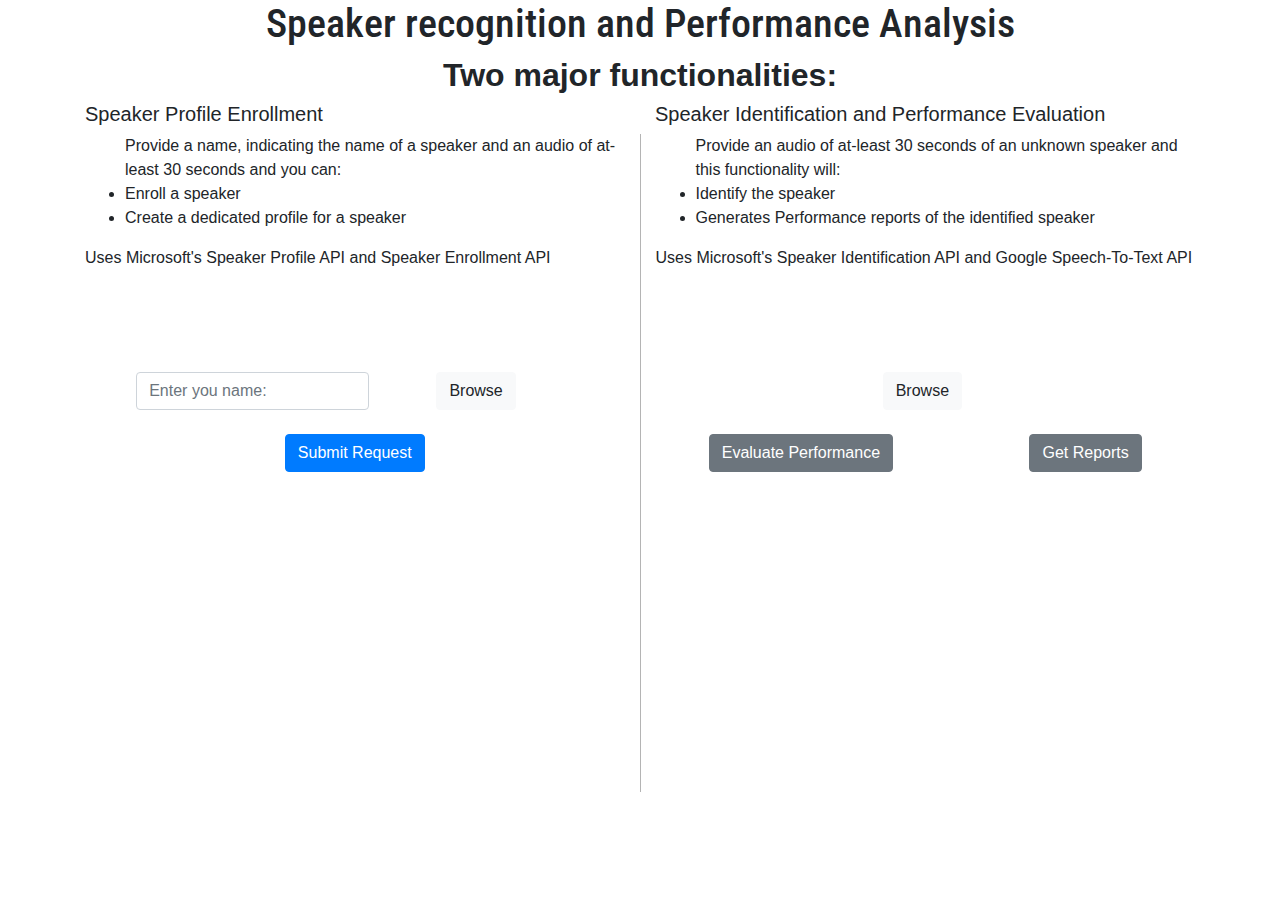
==== templates/index.html @ db1511aa "changed urls in index.js with host" ====
<html>
    <head>
        <meta content="text/html;charset=utf-8" http-equiv="Content-Type">
        <meta content="utf-8" http-equiv="encoding">
        <title>CC Project 2</title>
        <link rel="stylesheet" href="../static/css/bootstrap.min.css">
        <link rel="stylesheet" href="../static//css/style.css">
        <style>
            @import url('https://fonts.googleapis.com/css2?family=Roboto+Condensed:wght@700&display=swap');
        </style>
        <script
            src="https://code.jquery.com/jquery-3.4.1.min.js"
            integrity="sha256-CSXorXvZcTkaix6Yvo6HppcZGetbYMGWSFlBw8HfCJo="
            crossorigin="anonymous"></script>
        <script src = "../static/js/bootstrap.min.js"></script>
        <script src = "../static/js/index.js"></script>
    </head>
    <body>
        <div class="container">
            <div class="row">
                <div id="heading" class="col-lg-12">
                    <h1>Speaker recognition and Performance Analysis</h1>
                </div>
            </div>

            <div class="row">
                <h2 id="functionalities" class="col-lg-12">
                    Two major functionalities:
                </h2>
            </div>

            <div class="row">
                <div class="col">
                    <h5 class="sectionTitle">
                        Speaker Profile Enrollment
                    </h5>
                </div>
                <div class="col">
                    <h5 class="sectionTitle">
                        Speaker Identification and Performance Evaluation
                    </h5>
                </div>
            </div>

            <div class="row">
                <div class="col">
                    <ul class = "ulTextAlign">
                        Provide a name, indicating the name of a speaker and an audio of at-least 30 seconds and you can:
                        <li>Enroll a speaker</li>
                        <li>Create a dedicated profile for a speaker</li>
                    </ul>
                    <p class="usage">Uses Microsoft's Speaker Profile API and Speaker Enrollment API</p>
                </div>
                <div class="vline"></div>
                <div class="col">
                    <ul class = "ulTextAlign">
                        Provide an audio of at-least 30 seconds of an unknown speaker and this functionality will:
                        <li>Identify the speaker</li>
                        <li>Generates Performance reports of the identified speaker</li>
                    </ul>
                    <p class="usage">Uses Microsoft's Speaker Identification API and Google Speech-To-Text API</p>
                </div>
            </div>

            <div class="row">
                <div class="col">
                    <form class="form-inline">
                        <div class="form-group mb-2">
                            <label for="userName"
                                   class="sr-only">Name: </label>
                            <input class="form-control"
                                   type="text"
                                   style="margin-top: 5em; margin-left:3.2em; margin-right:3.2em"
                                   id="userName"
                                   placeholder="Enter you name:">
                        </div>
                        <div class="form-group mx-sm-3 mb-2">
                            <label class="btn btn-light"
                                   style = "margin-top: 5em; width: 100%;">
                                Browse <input type="file" id = "enrollmentFilePicker" hidden>
                            </label>
                        </div>
                    </form>
                    <div class="row">
                        <button type="button"
                                id = "submitProfileAndIdentification"
                                class="btn btn-primary mb-2"
                                style="margin: auto;"
                                onclick="onSubmitProfileAndEnrollClick(this)">Submit Request</button>
                    </div>
                </div>
                <div class="vl"></div>
                <div id="right" class="col">
                    <form class="form-inline">
                        <div class="form-group mx-sm-3 mb-2">
                            <label class="btn btn-light"
                                   style = "margin-top: 5em; margin-left: 13.2em; margin-right: 13.2em; width: 100%;">
                                Browse <input type="file" id = "identificationFilePicker" hidden>
                            </label>
                        </div>
                    </form>
                    <div class="row" style="align-content: center;">
                        <button type="button"
                                id = "performanceEvaluation"
                                class="btn btn-secondary mb-2"
                                style="margin: auto;"
                                onclick="onGetPerformanceEvaluationClick(this)">Evaluate Performance</button>
                        <button type="button"
                                id = "getReports"
                                class = "btn btn-secondary mb-2"
                                style="margin: auto;"
                                onclick="generateReport()">Get Reports</button>
                    </div>
                </div>
            </div>
        </div>

        <script type="text/javascript">
            window.onload = () => {
                document.querySelector('#userName').value = "";
                document.querySelector('#enrollmentFilePicker').value = null;
                document.querySelector('#identificationFilePicker').value = null;
                console.log(document.querySelector('#enrollmentFilePicker').value);
                console.log(document.querySelector('#userName').value);
            }

            function onSubmitProfileAndEnrollClick() {
                console.log(document.querySelector('#enrollmentFilePicker').value);
                console.log(document.querySelector('#userName').value);
                if (document.querySelector("#userName").value == "" || document.querySelector('#enrollmentFilePicker').value == "") {
                    alert("You either did not select a file or did not enter a name, please try again!");
                    location.reload();
                }
                else {
                    let userName = document.querySelector("#userName").value;
                    let filePicker = document.querySelector('#enrollmentFilePicker');
                    let fileName = filePicker.value;

                    if (fileName.substring(3,11) === 'fakepath') {
                        fileName = fileName.substring(12);
                    }
                    var host = window.location.host
                    console.log(host)
                    submitRequest(fileName, userName, host);
                }
            }

            function onGetPerformanceEvaluationClick() {
                if (document.querySelector('#identificationFilePicker').value == "") {
                    alert("You did not select a file for generating performance report, please try again!");
                    location.reload();
                }
                else {
                    let filePicker = document.querySelector('#identificationFilePicker');
                    let fileName = filePicker.value;

                    if (fileName.substring(3,11) === 'fakepath') {
                        fileName = fileName.substring(12);
                    }
                    var host = window.location.host
                    console.log(host)
                    identifyAndGeneratePerformanceReport(fileName, host);
                }

            }

            function generateReport() {
                var host = window.location.host
                console.log(host)
                generateAndDownloadReport(host)
            }
        </script>
    </body>
</html>
---- static/css/style.css ----
#heading {
    text-align: center;
    font-family: 'Roboto Condensed', sans-serif;
    font-weight: bold;
}

#left {
    margin: auto 30%;
    width: 50%;
}

.vl {
    border-left: 1px solid dimgray;
    height: 500px;
    opacity: 0.5;
}

.vline {
    border-left: 1px solid dimgray;
    height: 158px;
    opacity: 0.5;
}

.ulTextAlign {
    text-align: left;
}

#functionalities {
    text-align: center;
    font-weight: bold;
}

.hidden {
    display: none;
}

/*[hidden] {*/
/*    display: none !important;*/
/*}*/

/*.unhidden{*/
/*    display:block;*/
/*}*/
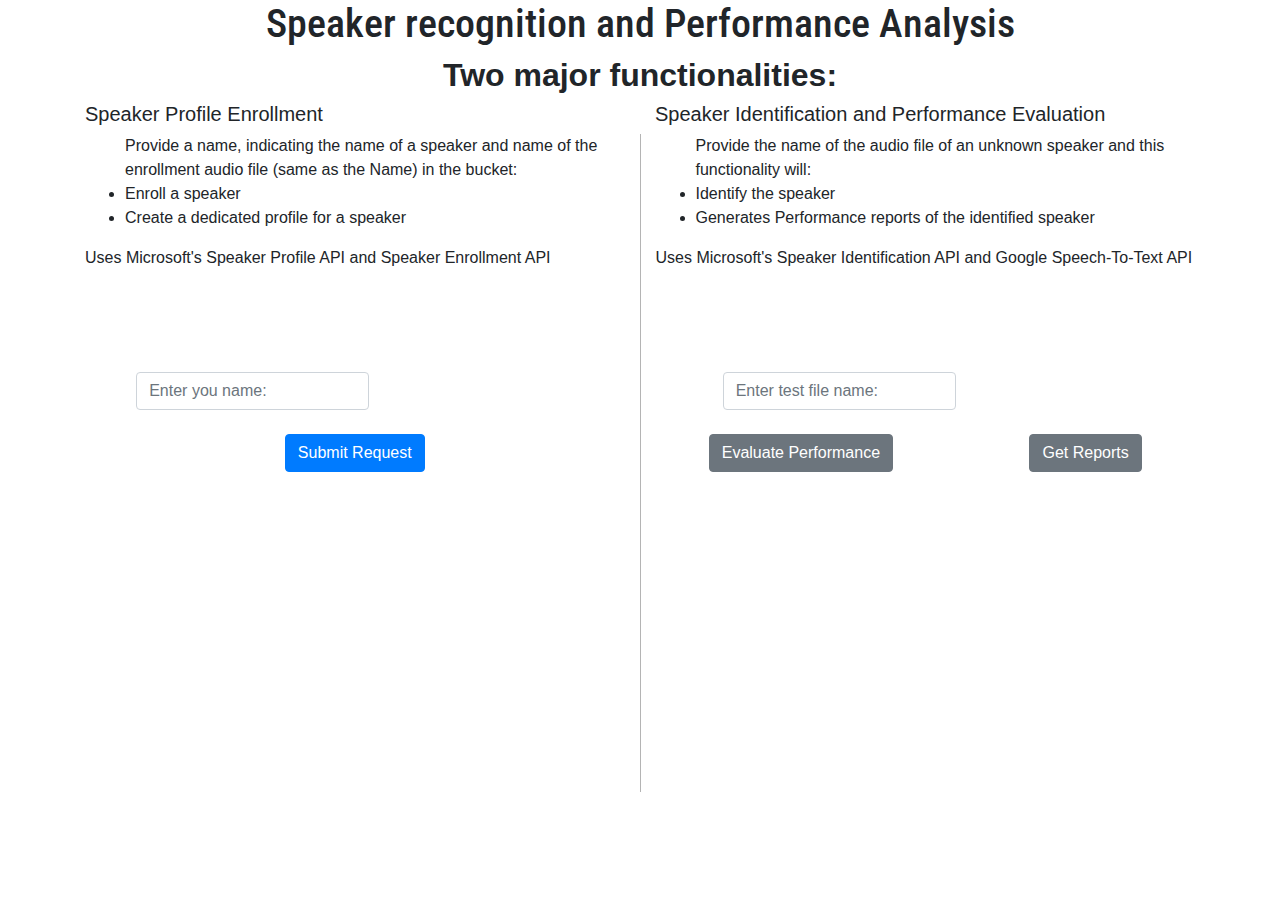
==== commit 71d1a061: "Last Integration 1" ====
--- a/templates/index.html
+++ b/templates/index.html
@@ -45,7 +45,7 @@
             <div class="row">
                 <div class="col">
                     <ul class = "ulTextAlign">
-                        Provide a name, indicating the name of a speaker and an audio of at-least 30 seconds and you can:
+                        Provide a name, indicating the name of a speaker and name of the enrollment audio file (same as the Name) in the bucket:
                         <li>Enroll a speaker</li>
                         <li>Create a dedicated profile for a speaker</li>
                     </ul>
@@ -54,7 +54,7 @@
                 <div class="vline"></div>
                 <div class="col">
                     <ul class = "ulTextAlign">
-                        Provide an audio of at-least 30 seconds of an unknown speaker and this functionality will:
+                        Provide the name of the audio file of an unknown speaker and this functionality will:
                         <li>Identify the speaker</li>
                         <li>Generates Performance reports of the identified speaker</li>
                     </ul>
@@ -74,11 +74,13 @@
                                    id="userName"
                                    placeholder="Enter you name:">
                         </div>
+
                         <div class="form-group mx-sm-3 mb-2">
-                            <label class="btn btn-light"
-                                   style = "margin-top: 5em; width: 100%;">
-                                Browse <input type="file" id = "enrollmentFilePicker" hidden>
-                            </label>
+
+<!--                            <label class="btn btn-light"-->
+<!--                                   style = "margin-top: 5em; width: 100%;">-->
+<!--                                Browse <input type="file" id = "enrollmentFilePicker" hidden>-->
+<!--                            </label>-->
                         </div>
                     </form>
                     <div class="row">
@@ -93,10 +95,17 @@
                 <div id="right" class="col">
                     <form class="form-inline">
                         <div class="form-group mx-sm-3 mb-2">
-                            <label class="btn btn-light"
-                                   style = "margin-top: 5em; margin-left: 13.2em; margin-right: 13.2em; width: 100%;">
-                                Browse <input type="file" id = "identificationFilePicker" hidden>
-                            </label>
+                            <label for="testFileName"
+                                   class="sr-only">Name: </label>
+                            <input class="form-control"
+                                   type="text"
+                                   style="margin-top: 5em; margin-left:3.2em; margin-right:3.2em"
+                                   id="testFileName"
+                                   placeholder="Enter test file name:">
+<!--                            <label class="btn btn-light"-->
+<!--                                   style = "margin-top: 5em; margin-left: 13.2em; margin-right: 13.2em; width: 100%;">-->
+<!--                                Browse <input type="file" id = "identificationFilePicker" hidden>-->
+<!--                            </label>-->
                         </div>
                     </form>
                     <div class="row" style="align-content: center;">
@@ -118,56 +127,56 @@
         <script type="text/javascript">
             window.onload = () => {
                 document.querySelector('#userName').value = "";
-                document.querySelector('#enrollmentFilePicker').value = null;
-                document.querySelector('#identificationFilePicker').value = null;
-                console.log(document.querySelector('#enrollmentFilePicker').value);
-                console.log(document.querySelector('#userName').value);
+                // document.querySelector('#enrollmentFilePicker').value = null;
+                // document.querySelector('#identificationFilePicker').value = null;
+                // console.log(document.querySelector('#enrollmentFilePicker').value);
+                // console.log(document.querySelector('#userName').value);
             }
 
             function onSubmitProfileAndEnrollClick() {
-                console.log(document.querySelector('#enrollmentFilePicker').value);
+                // console.log(document.querySelector('#enrollmentFilePicker').value);
                 console.log(document.querySelector('#userName').value);
-                if (document.querySelector("#userName").value == "" || document.querySelector('#enrollmentFilePicker').value == "") {
-                    alert("You either did not select a file or did not enter a name, please try again!");
+                if (document.querySelector("#userName").value == "") {
+                    alert("You did not enter a name, please try again!");
                     location.reload();
                 }
                 else {
                     let userName = document.querySelector("#userName").value;
-                    let filePicker = document.querySelector('#enrollmentFilePicker');
-                    let fileName = filePicker.value;
+                    // let filePicker = document.querySelector('#enrollmentFilePicker');
+                    let fileName = userName+'.wav';
 
-                    if (fileName.substring(3,11) === 'fakepath') {
-                        fileName = fileName.substring(12);
-                    }
-                    var host = window.location.host
-                    console.log(host)
-                    submitRequest(fileName, userName, host);
+                    // if (fileName.substring(3,11) === 'fakepath') {
+                    //     fileName = fileName.substring(12);
+                    // }
+                    // var host = window.location.host
+                    // console.log(host)
+                    submitRequest(fileName, userName);
                 }
             }
 
             function onGetPerformanceEvaluationClick() {
-                if (document.querySelector('#identificationFilePicker').value == "") {
-                    alert("You did not select a file for generating performance report, please try again!");
+                if (document.querySelector('#testFileName').value == "") {
+                    alert("You did not enter the name of the test file, please try again!");
                     location.reload();
                 }
                 else {
-                    let filePicker = document.querySelector('#identificationFilePicker');
-                    let fileName = filePicker.value;
+                    let filePicker = document.querySelector('#identificationFilePicker').value;
+                    let fileName = filePicker+'.wav';
 
-                    if (fileName.substring(3,11) === 'fakepath') {
-                        fileName = fileName.substring(12);
-                    }
-                    var host = window.location.host
-                    console.log(host)
-                    identifyAndGeneratePerformanceReport(fileName, host);
+                    // if (fileName.substring(3,11) === 'fakepath') {
+                    //     fileName = fileName.substring(12);
+                    // }
+                    // var host = window.location.host
+                    // console.log(host)
+                    identifyAndGeneratePerformanceReport(fileName);
                 }
 
             }
 
             function generateReport() {
-                var host = window.location.host
-                console.log(host)
-                generateAndDownloadReport(host)
+                // var host = window.location.host
+                // console.log(host)
+                generateAndDownloadReport();
             }
         </script>
     </body>
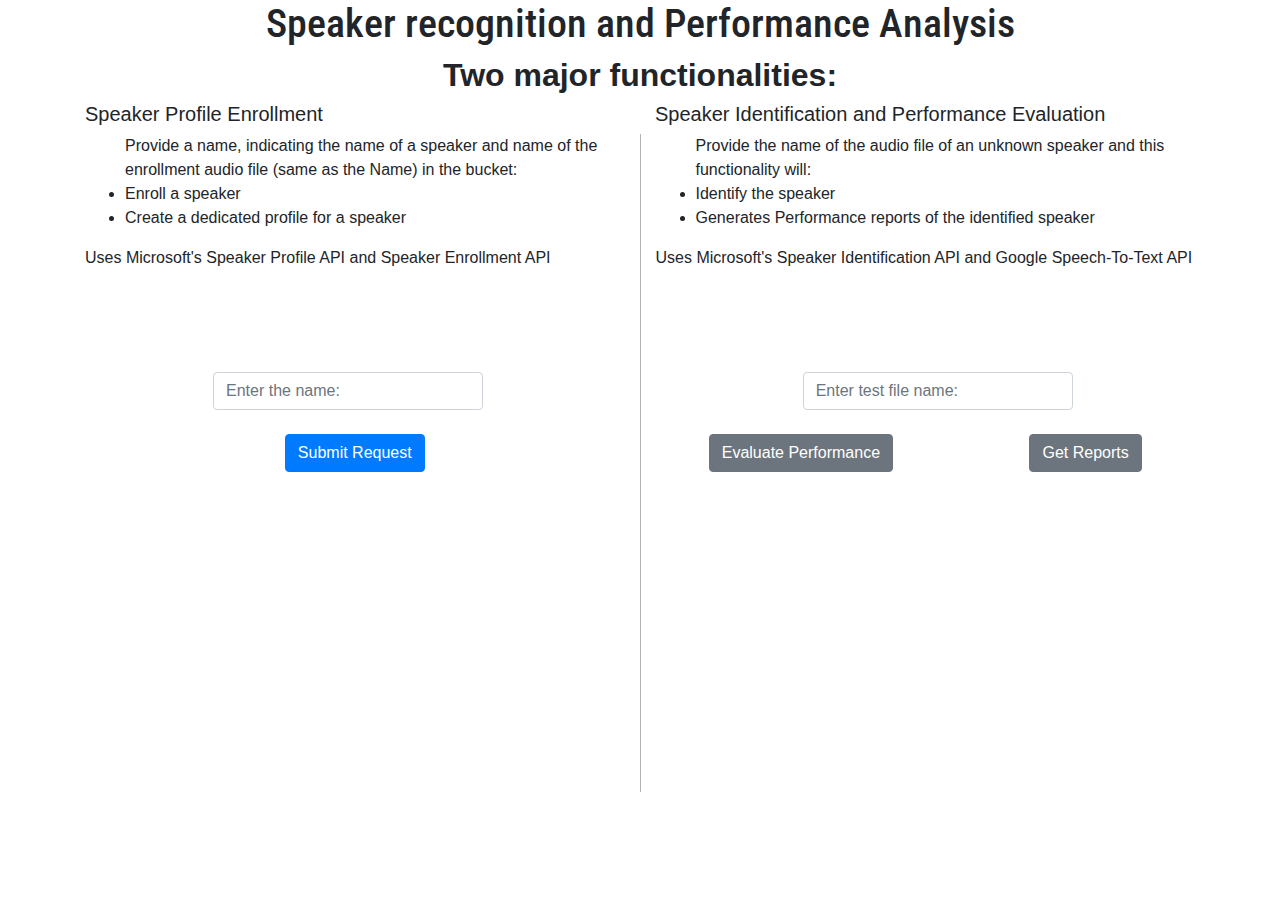
==== commit 512b56ec: "Feedback added!" ====
--- a/templates/index.html
+++ b/templates/index.html
@@ -70,17 +70,9 @@
                                    class="sr-only">Name: </label>
                             <input class="form-control"
                                    type="text"
-                                   style="margin-top: 5em; margin-left:3.2em; margin-right:3.2em"
+                                   style="margin-top: 5em; margin-left:8.0em; margin-right:0.5em; width: 270px;"
                                    id="userName"
-                                   placeholder="Enter you name:">
-                        </div>
-
-                        <div class="form-group mx-sm-3 mb-2">
-
-<!--                            <label class="btn btn-light"-->
-<!--                                   style = "margin-top: 5em; width: 100%;">-->
-<!--                                Browse <input type="file" id = "enrollmentFilePicker" hidden>-->
-<!--                            </label>-->
+                                   placeholder="Enter the name:">
                         </div>
                     </form>
                     <div class="row">
@@ -99,13 +91,9 @@
                                    class="sr-only">Name: </label>
                             <input class="form-control"
                                    type="text"
-                                   style="margin-top: 5em; margin-left:3.2em; margin-right:3.2em"
+                                   style="margin-top: 5em; margin-left:8.2em; margin-right:3.2em; width: 270px;"
                                    id="testFileName"
                                    placeholder="Enter test file name:">
-<!--                            <label class="btn btn-light"-->
-<!--                                   style = "margin-top: 5em; margin-left: 13.2em; margin-right: 13.2em; width: 100%;">-->
-<!--                                Browse <input type="file" id = "identificationFilePicker" hidden>-->
-<!--                            </label>-->
                         </div>
                     </form>
                     <div class="row" style="align-content: center;">
@@ -127,14 +115,10 @@
         <script type="text/javascript">
             window.onload = () => {
                 document.querySelector('#userName').value = "";
-                // document.querySelector('#enrollmentFilePicker').value = null;
-                // document.querySelector('#identificationFilePicker').value = null;
-                // console.log(document.querySelector('#enrollmentFilePicker').value);
-                // console.log(document.querySelector('#userName').value);
+                document.querySelector('#testFileName').value = "";
             }
 
             function onSubmitProfileAndEnrollClick() {
-                // console.log(document.querySelector('#enrollmentFilePicker').value);
                 console.log(document.querySelector('#userName').value);
                 if (document.querySelector("#userName").value == "") {
                     alert("You did not enter a name, please try again!");
@@ -142,15 +126,11 @@
                 }
                 else {
                     let userName = document.querySelector("#userName").value;
-                    // let filePicker = document.querySelector('#enrollmentFilePicker');
                     let fileName = userName+'.wav';
 
-                    // if (fileName.substring(3,11) === 'fakepath') {
-                    //     fileName = fileName.substring(12);
-                    // }
-                    // var host = window.location.host
-                    // console.log(host)
                     submitRequest(fileName, userName);
+                    alert("User Enrolled!");
+                    location.reload();
                 }
             }
 
@@ -160,23 +140,20 @@
                     location.reload();
                 }
                 else {
-                    let filePicker = document.querySelector('#identificationFilePicker').value;
+                    let filePicker = document.querySelector('#testFileName').value;
                     let fileName = filePicker+'.wav';
 
-                    // if (fileName.substring(3,11) === 'fakepath') {
-                    //     fileName = fileName.substring(12);
-                    // }
-                    // var host = window.location.host
-                    // console.log(host)
                     identifyAndGeneratePerformanceReport(fileName);
+                    alert("User has been identified and report has been generated!");
+                    location.reload();
                 }
 
             }
 
             function generateReport() {
-                // var host = window.location.host
-                // console.log(host)
                 generateAndDownloadReport();
+                alert('Report has been generated!');
+                location.reload();
             }
         </script>
     </body>
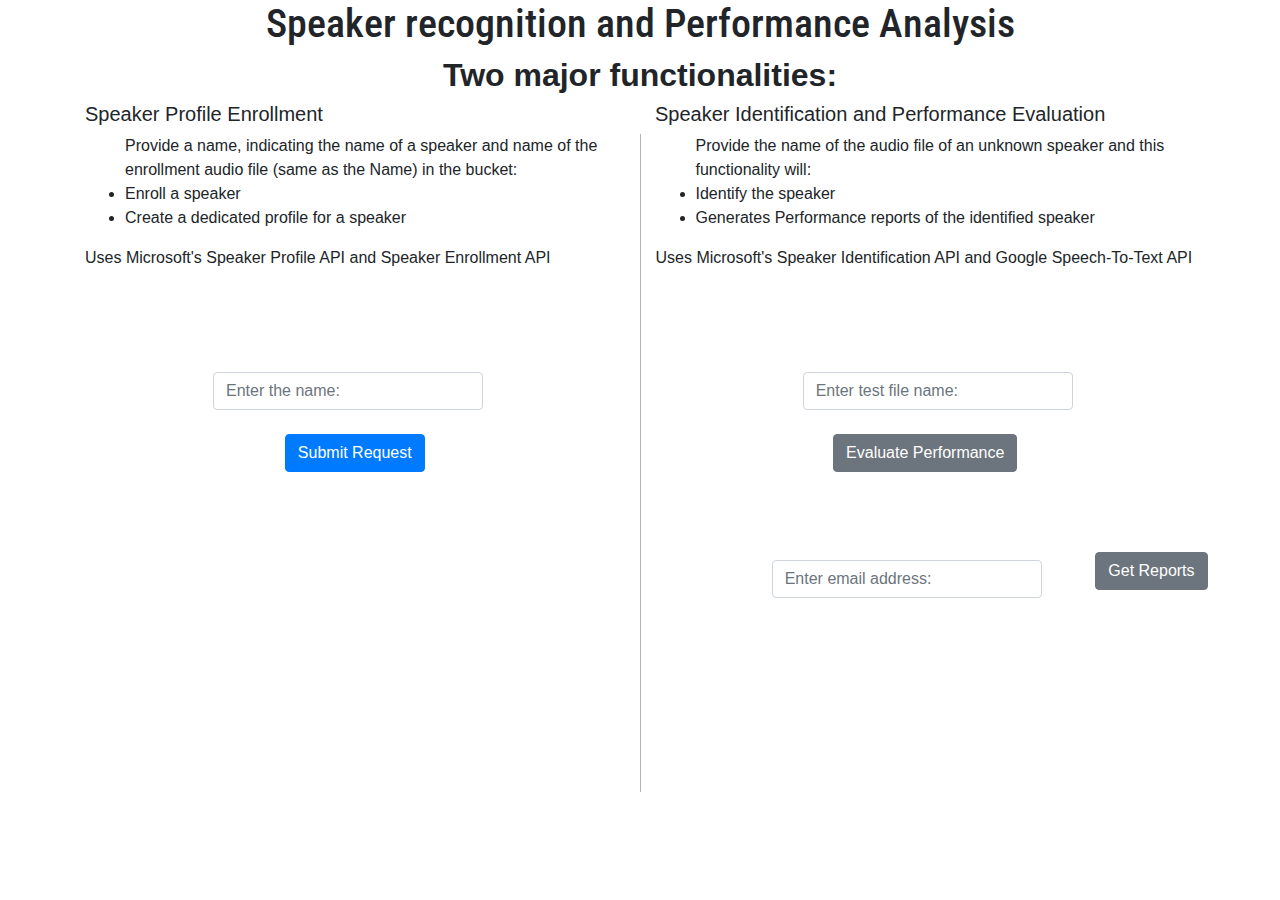
==== commit fd1805eb: "Email feature added!" ====
--- a/templates/index.html
+++ b/templates/index.html
@@ -102,6 +102,15 @@
                                 class="btn btn-secondary mb-2"
                                 style="margin: auto;"
                                 onclick="onGetPerformanceEvaluationClick(this)">Evaluate Performance</button>
+                    </div>
+                    <div class="row" style="align-content: center;">
+                        <label for="emailAddress"
+                               class="sr-only">Name: </label>
+                        <input class="form-control"
+                               type="text"
+                               style="margin-top: 5em; margin-left:8.2em; margin-right:3.2em; width: 270px;"
+                               id="emailAddress"
+                               placeholder="Enter email address:">
                         <button type="button"
                                 id = "getReports"
                                 class = "btn btn-secondary mb-2"
@@ -116,9 +125,14 @@
             window.onload = () => {
                 document.querySelector('#userName').value = "";
                 document.querySelector('#testFileName').value = "";
+                document.querySelector('#emailAddress').value = "";
             }
 
-            function onSubmitProfileAndEnrollClick() {
+            function sleep(ms) {
+                return new Promise(resolve => setTimeout(resolve, ms));
+            }
+
+            async function onSubmitProfileAndEnrollClick() {
                 console.log(document.querySelector('#userName').value);
                 if (document.querySelector("#userName").value == "") {
                     alert("You did not enter a name, please try again!");
@@ -129,12 +143,13 @@
                     let fileName = userName+'.wav';
 
                     submitRequest(fileName, userName);
+                    await sleep(2000);
                     alert("User Enrolled!");
                     location.reload();
                 }
             }
 
-            function onGetPerformanceEvaluationClick() {
+            async function onGetPerformanceEvaluationClick() {
                 if (document.querySelector('#testFileName').value == "") {
                     alert("You did not enter the name of the test file, please try again!");
                     location.reload();
@@ -144,14 +159,17 @@
                     let fileName = filePicker+'.wav';
 
                     identifyAndGeneratePerformanceReport(fileName);
+                    await sleep(2000);
                     alert("User has been identified and report has been generated!");
                     location.reload();
                 }
 
             }
 
-            function generateReport() {
-                generateAndDownloadReport();
+            async function generateReport() {
+                let emailAddress = document.querySelector('#emailAddress').value;
+                generateAndDownloadReport(emailAddress);
+                await sleep(2000);
                 alert('Report has been generated!');
                 location.reload();
             }
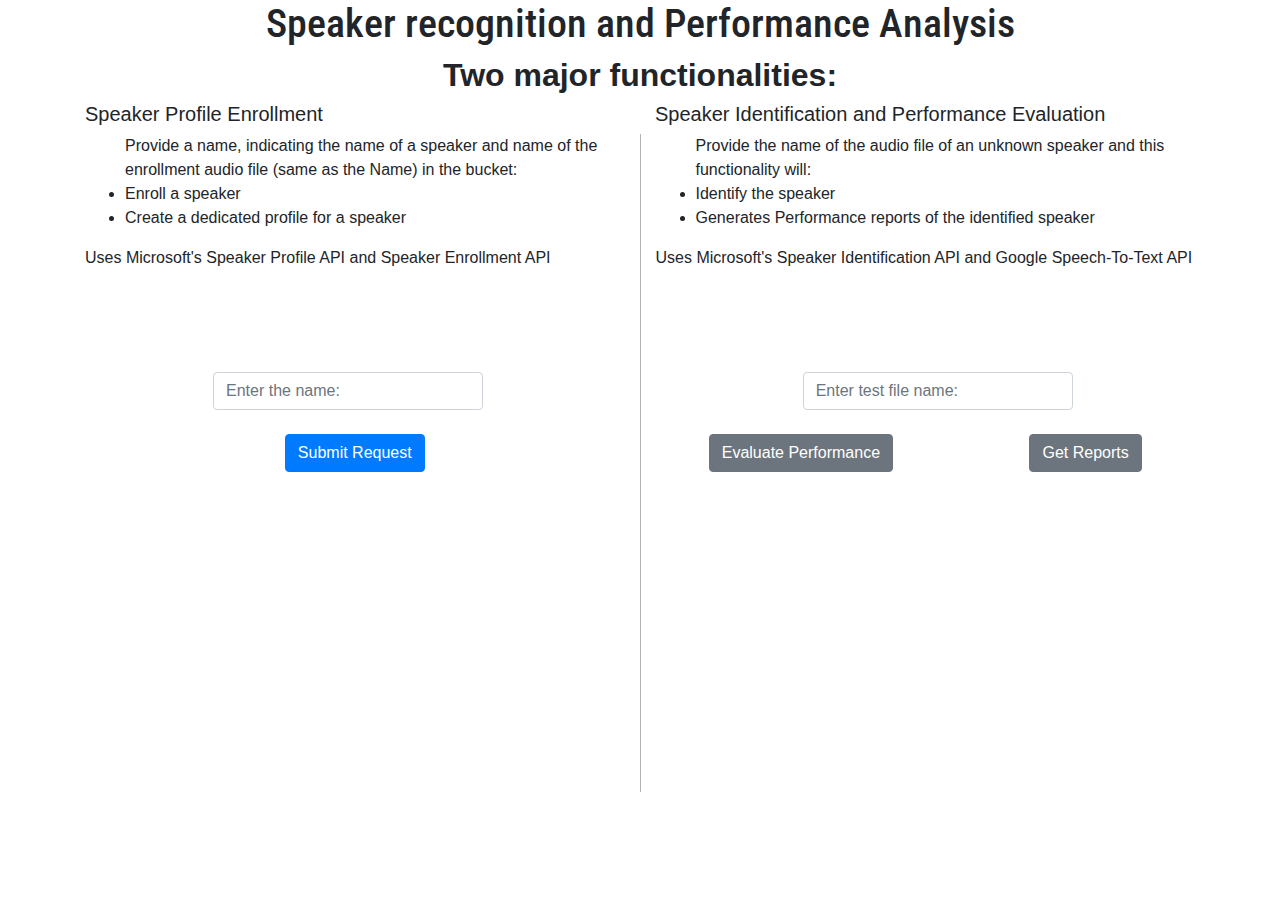
==== commit c702f6a2: "Email feature temporarily removed!" ====
--- a/templates/index.html
+++ b/templates/index.html
@@ -102,21 +102,15 @@
                                 class="btn btn-secondary mb-2"
                                 style="margin: auto;"
                                 onclick="onGetPerformanceEvaluationClick(this)">Evaluate Performance</button>
-                    </div>
-                    <div class="row" style="align-content: center;">
-                        <label for="emailAddress"
-                               class="sr-only">Name: </label>
-                        <input class="form-control"
-                               type="text"
-                               style="margin-top: 5em; margin-left:8.2em; margin-right:3.2em; width: 270px;"
-                               id="emailAddress"
-                               placeholder="Enter email address:">
                         <button type="button"
                                 id = "getReports"
                                 class = "btn btn-secondary mb-2"
                                 style="margin: auto;"
                                 onclick="generateReport()">Get Reports</button>
                     </div>
+<!--                    <div class="row" style="align-content: center;">-->
+<!--                        -->
+<!--                    </div>-->
                 </div>
             </div>
         </div>
@@ -125,7 +119,7 @@
             window.onload = () => {
                 document.querySelector('#userName').value = "";
                 document.querySelector('#testFileName').value = "";
-                document.querySelector('#emailAddress').value = "";
+                // document.querySelector('#emailAddress').value = "";
             }
 
             function sleep(ms) {
@@ -167,8 +161,8 @@
             }
 
             async function generateReport() {
-                let emailAddress = document.querySelector('#emailAddress').value;
-                generateAndDownloadReport(emailAddress);
+                // let emailAddress = document.querySelector('#emailAddress').value;
+                generateAndDownloadReport();
                 await sleep(2000);
                 alert('Report has been generated!');
                 location.reload();
